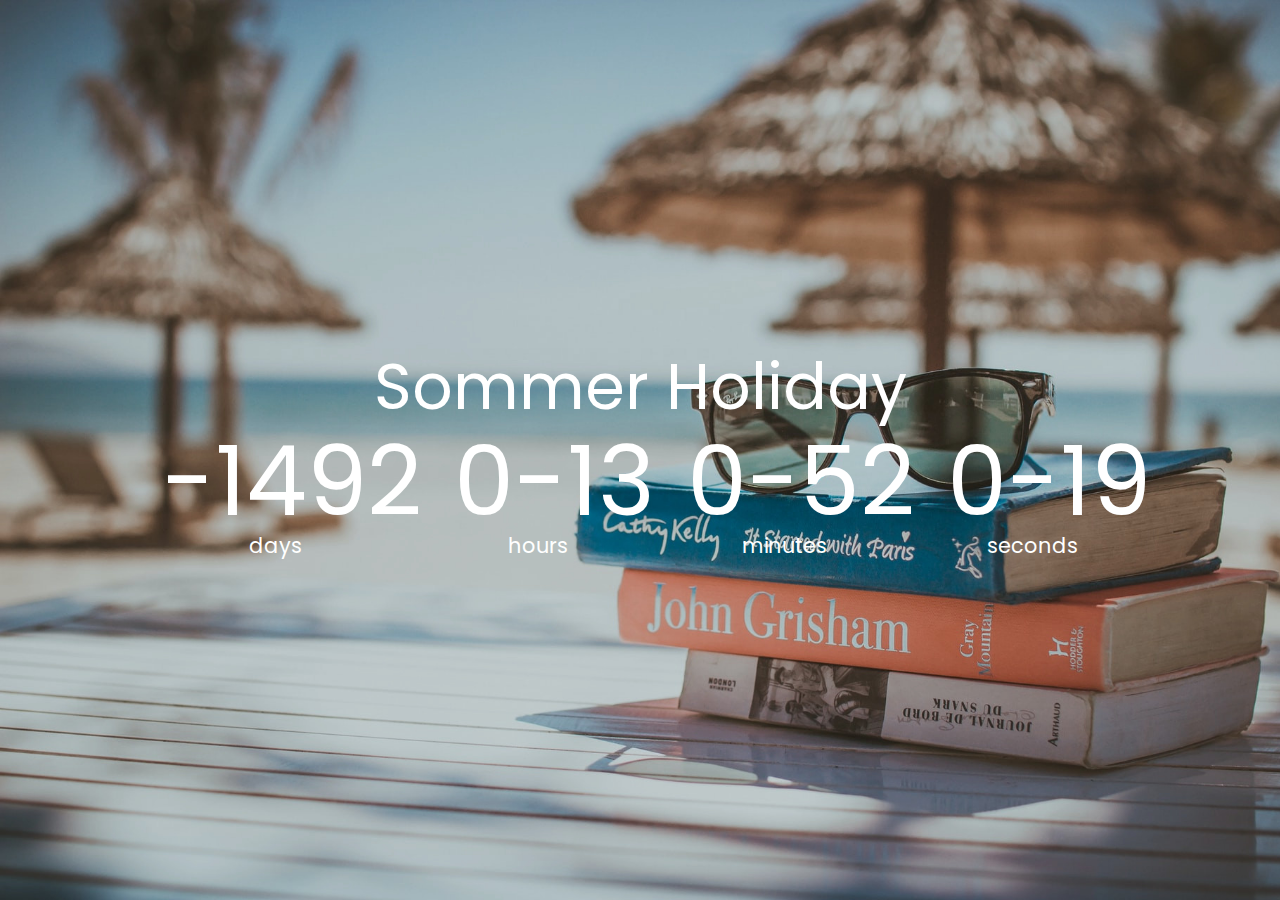
==== CountDownTimer/index.html @ 2a597b8b "Initialize commit" ====
<!DOCTYPE html>
<html lang="en">

<head>
    <meta charset="UTF-8">
    <meta http-equiv="X-UA-Compatible" content="IE=edge">
    <meta name="viewport" content="width=device-width, initial-scale=1.0">

    <!--CSS-->
    <link rel="stylesheet" href="style.css">
    <title>CountDownTimer</title>

    <!--JS-->
    <script src="script.js" defer></script>
</head>

<body>
    <h1>Sommer Holiday</h1>

    <div class="countDownContainer">
        <div class="daysContainer countDown">
            <p class="strongText" id="days">0</p>
            <span>days</span>
        </div>
        <div class="hoursContainer countDown">
            <p class="strongText" id="hours">0</p>
            <span>hours</span>
        </div>
        <div class="minutesContainer countDown">
            <p class="strongText" id="minutes">0</p>
            <span>minutes</span>
        </div>
        <div class="secondsContainer countDown">
            <p class="strongText" id="seconds">0</p>
            <span>seconds</span>
        </div>
    </div>
</body>

</html>
---- CountDownTimer/style.css ----
@import url('https://fonts.googleapis.com/css2?family=Poppins:wght@200;300&display=swap');
* {
    padding: 0;
    margin: 0;
    box-sizing: border-box;
    font-family: 'Poppins', sans-serif;
}

body {
    background-image: url('img/link-hoang-UoqAR2pOxMo-unsplash.jpg');
    background-size: cover;
    min-height: 100vh;
    display: flex;
    flex-direction: column;
    align-items: center;
    justify-content: center;
    color: white;
}

h1 {
    font-size: 4rem;
    font-weight: normal;
}

.countDownContainer {
    display: flex;
    flex-wrap: wrap;
    align-items: center;
    justify-content: center;
}

.strongText {
    font-size: 6rem;
    line-height: 1;
    margin-top: 0;
    margin-left: 2rem;
}

.countDown {
    text-align: center;
}

.countDown span {
    font-size: 1.3rem;
}
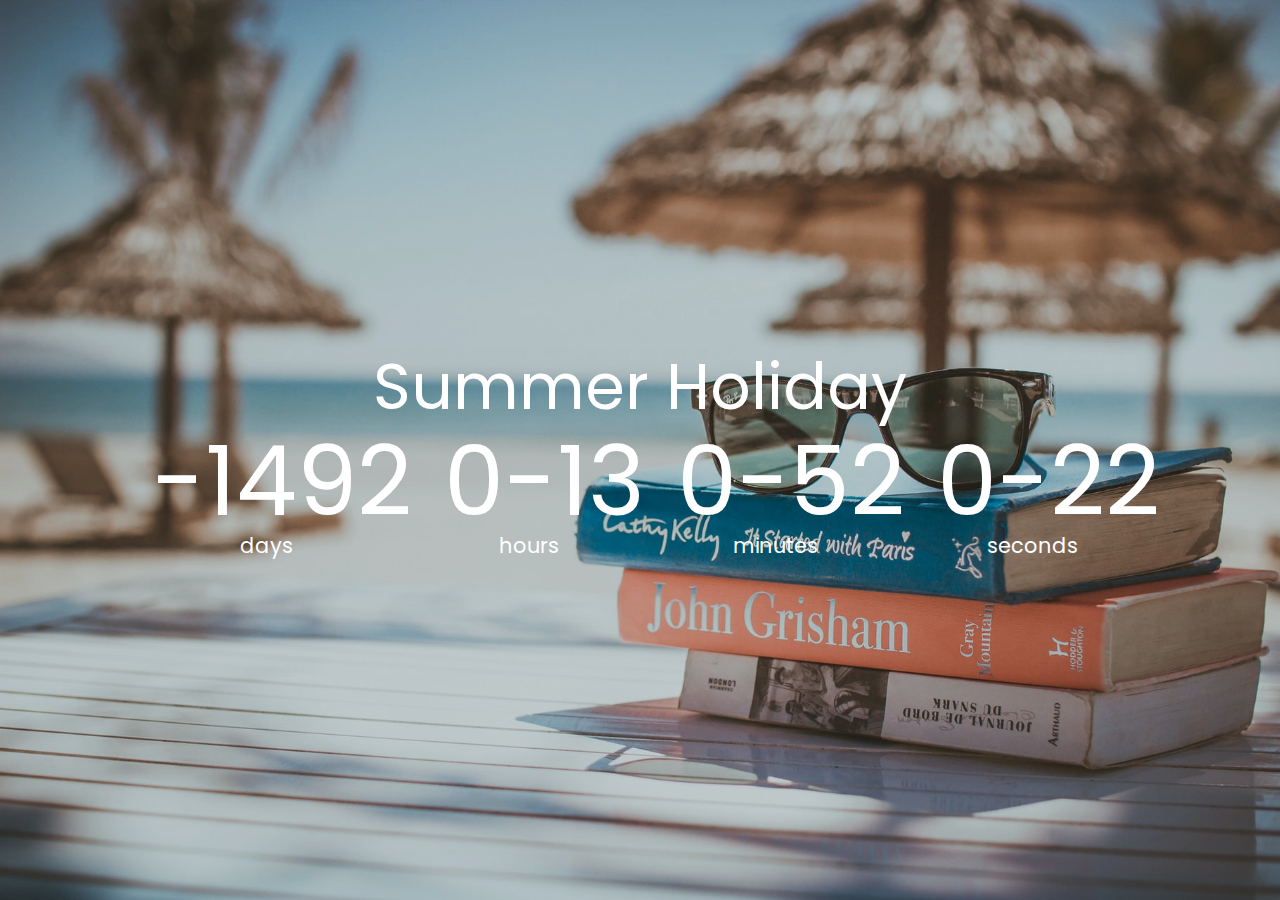
==== commit a77108ed: "sm" ====
--- a/CountDownTimer/index.html
+++ b/CountDownTimer/index.html
@@ -15,7 +15,7 @@
 </head>
 
 <body>
-    <h1>Sommer Holiday</h1>
+    <h1>Summer Holiday</h1>
 
     <div class="countDownContainer">
         <div class="daysContainer countDown">
--- a/CountDownTimer/style.css
+++ b/CountDownTimer/style.css
@@ -20,6 +20,7 @@
 h1 {
     font-size: 4rem;
     font-weight: normal;
+    text-align: center;
 }
 
 .countDownContainer {
